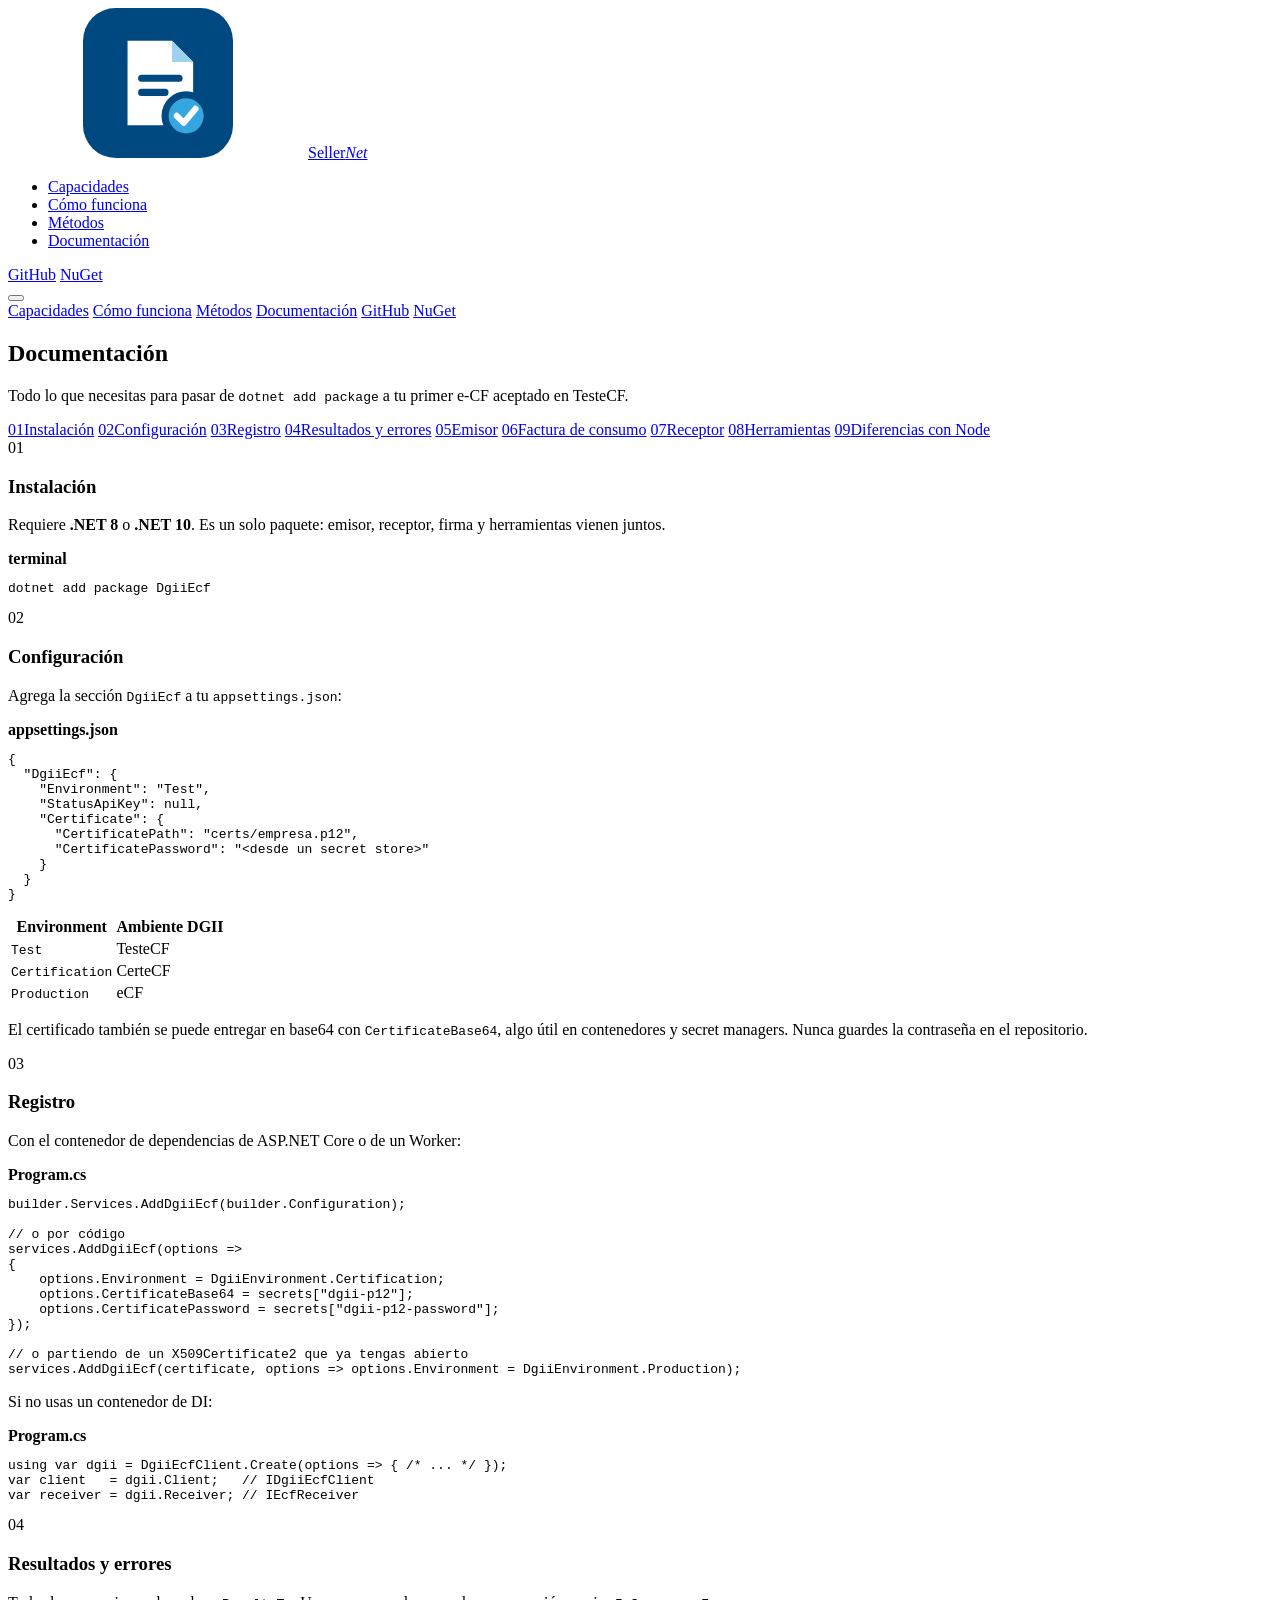
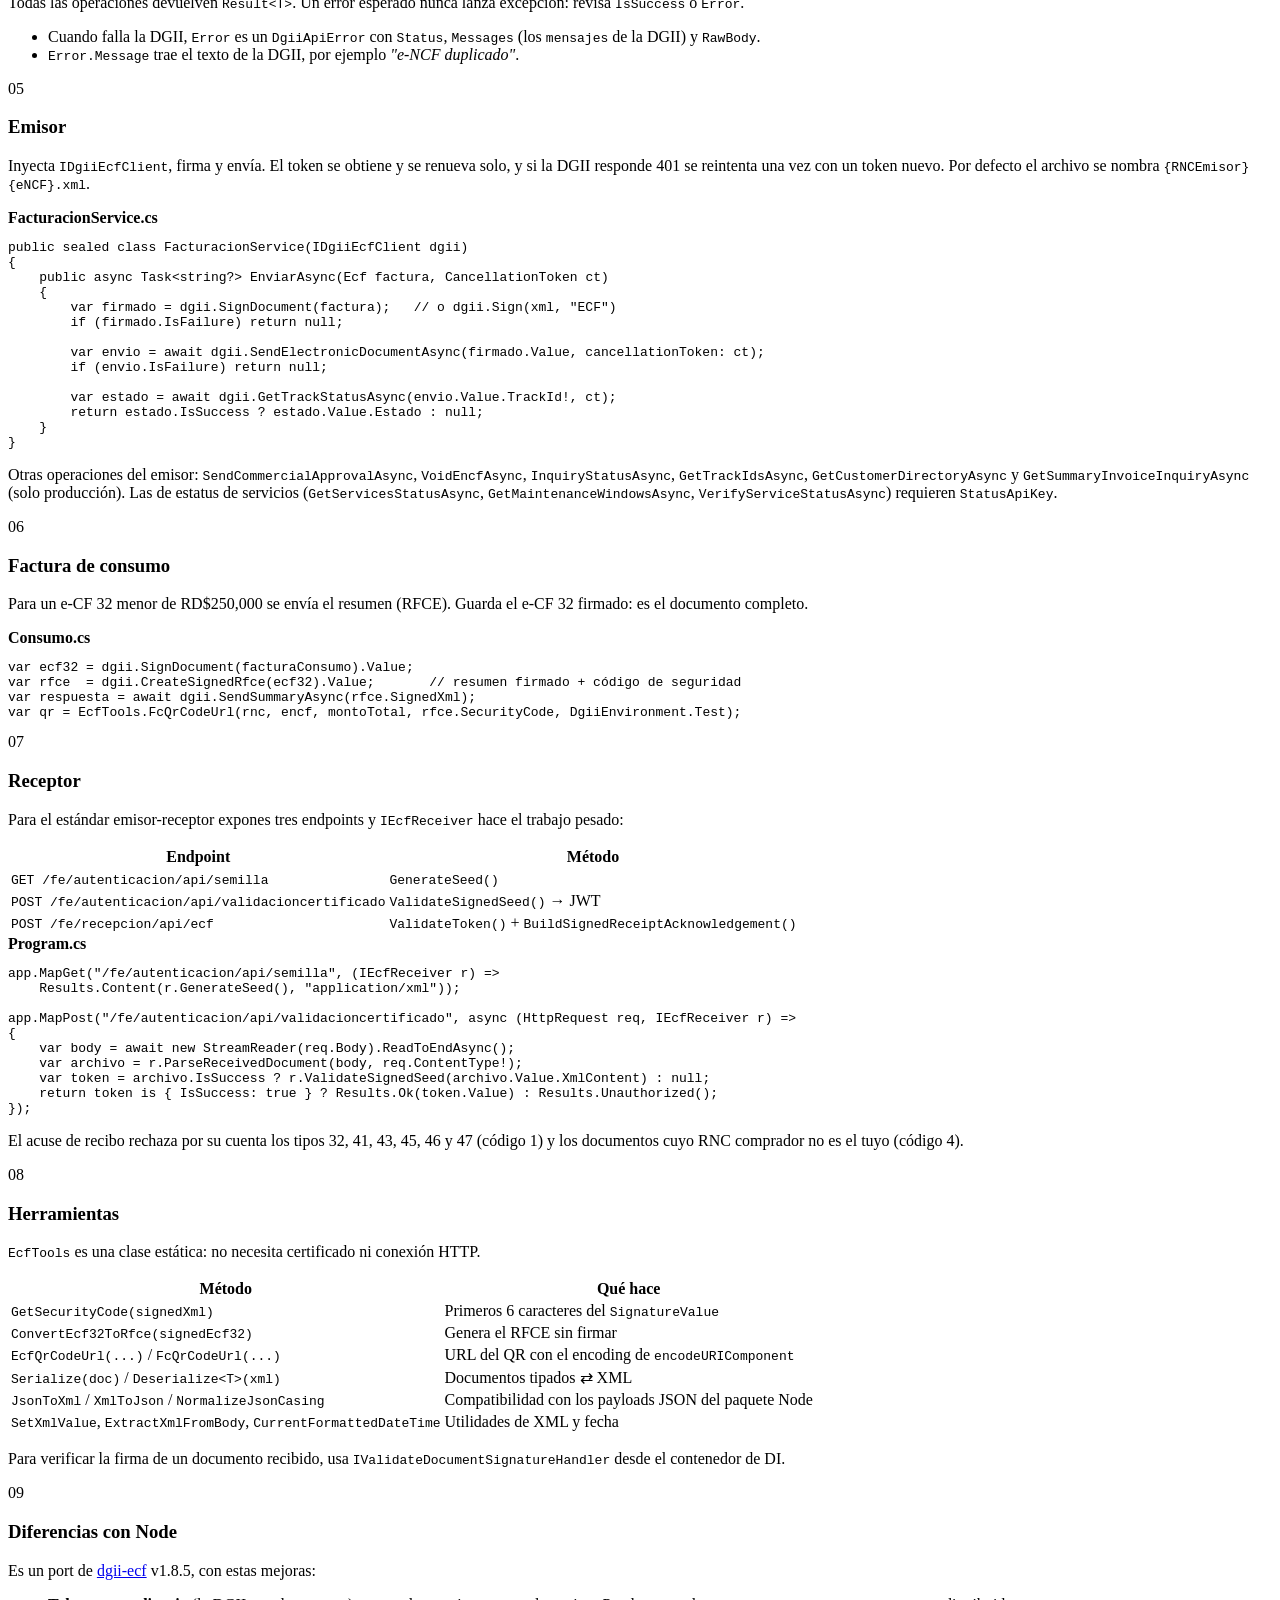
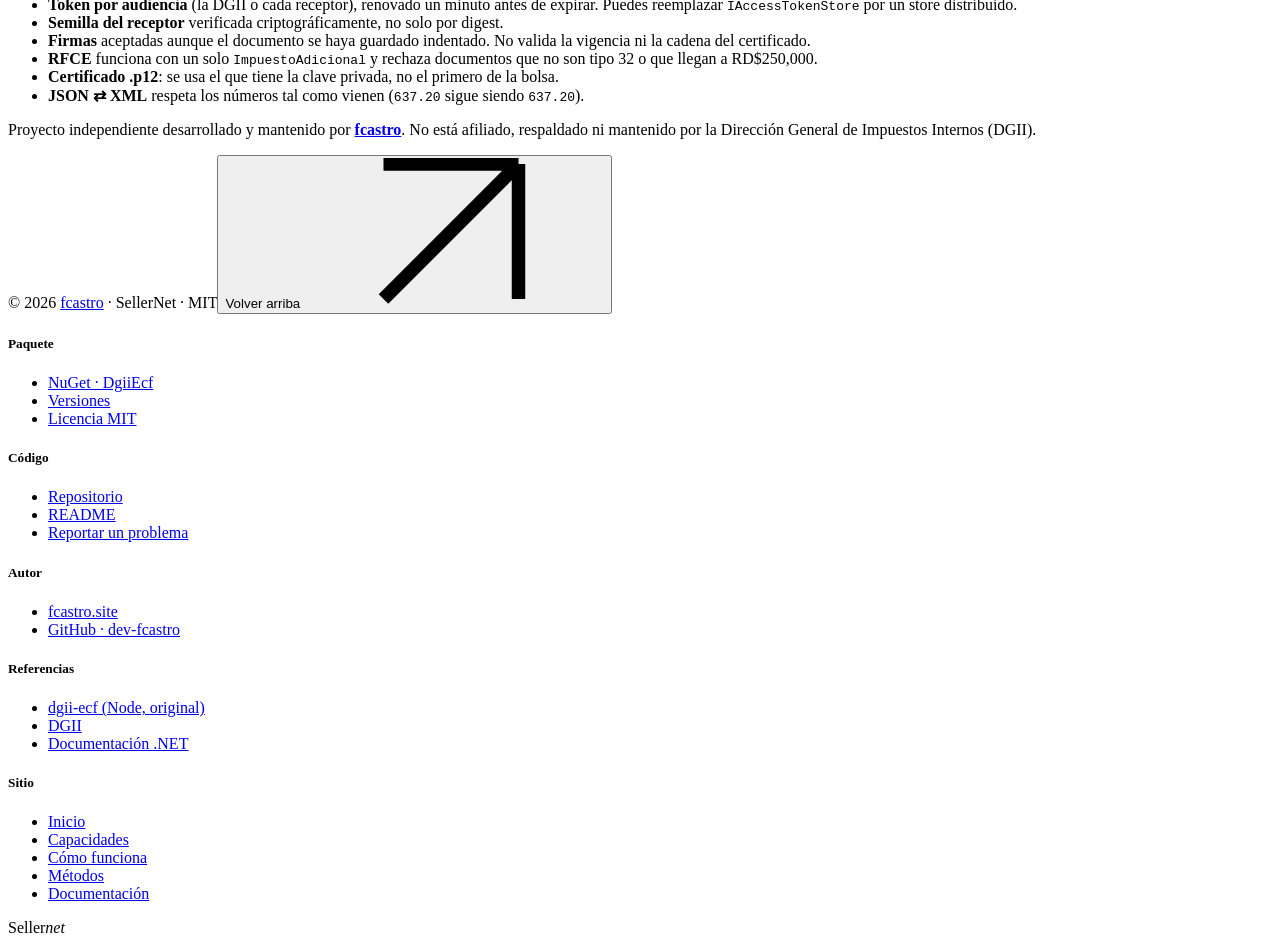
==== site/docs.html @ 373ff08d "Add site.js and styles.css for landing page functionality and styling - Implement tabbed command ins" ====
<!doctype html>
<html lang="es">
<head>
<meta charset="utf-8">
<meta name="viewport" content="width=device-width, initial-scale=1">
<title>Documentación · SellerNet</title>
<meta name="description" content="Documentación de SellerNet (paquete NuGet DgiiEcf): instalación, configuración, emisor, receptor, factura de consumo y herramientas para el e-CF de la DGII en .NET.">
<meta property="og:title" content="Documentación · SellerNet">
<meta property="og:description" content="Firma, envía y recibe comprobantes fiscales electrónicos de la DGII desde .NET con un solo paquete NuGet.">
<meta property="og:type" content="website">
<meta name="twitter:card" content="summary">
<link rel="icon" href="/favicon.svg" type="image/svg+xml">
<link rel="preconnect" href="https://fonts.googleapis.com">
<link rel="preconnect" href="https://fonts.gstatic.com" crossorigin>
<link href="https://fonts.googleapis.com/css2?family=Space+Grotesk:wght@400;500;700&family=JetBrains+Mono:wght@400;600&display=swap" rel="stylesheet">
<link rel="stylesheet" href="/styles.css">
</head>
<body>

<svg width="0" height="0" style="position:absolute" aria-hidden="true">
  <symbol id="logo" viewBox="0 0 64 64">
    <rect width="64" height="64" rx="14" fill="#004880"/>
    <path d="M19 14h19l9 9v27H19z" fill="#fff"/>
    <path d="M38 14v9h9" fill="#9CD2F0"/>
    <path d="M25 30h16M25 36h10" stroke="#004880" stroke-width="3" stroke-linecap="round"/>
    <circle cx="44" cy="46" r="9" fill="#35A6E0" stroke="#004880" stroke-width="3"/>
    <path d="m40 46 3 3 5-6" stroke="#fff" stroke-width="2.6" stroke-linecap="round" stroke-linejoin="round" fill="none"/>
  </symbol>
  <symbol id="arrow-dr" viewBox="0 0 10 10"><path d="m9.4.3-9 9m0 0v-9m0 9h9" stroke="currentColor" stroke-width=".9" fill="none"/></symbol>
  <symbol id="arrow-ur" viewBox="0 0 10 10"><path d="m.3 9.4 9-9m0 0v9m0-9h-9" stroke="currentColor" stroke-width=".9" fill="none"/></symbol>
</svg>

<header>
  <div class="frame">
    <nav class="nav" aria-label="Principal">
      <a href="/" class="logo" aria-label="SellerNet, inicio"><svg><use href="#logo"/></svg><span>Seller<em>Net</em></span></a>
      <ul>
        <li><a href="/#capacidades">Capacidades</a></li>
        <li><a href="/#como">Cómo funciona</a></li>
        <li><a href="/#metodos">Métodos</a></li>
        <li><a href="/docs" aria-current="page">Documentación</a></li>
      </ul>
      <div class="nav-cta">
        <a class="btn-ghost" href="https://github.com/dev-fcastro/dgii-ecf" target="_blank" rel="noopener"><i></i><i></i><i></i><i></i>GitHub</a>
        <a class="btn" href="https://www.nuget.org/packages/DgiiEcf" target="_blank" rel="noopener">NuGet</a>
      </div>
      <button class="burger" aria-label="Menú" aria-expanded="false" aria-controls="mmenu"><span></span><span></span></button>
    </nav>
  </div>
  <div class="h-rule"></div>
  <div class="mobile-menu" id="mmenu">
    <a href="/#capacidades">Capacidades</a>
    <a href="/#como">Cómo funciona</a>
    <a href="/#metodos">Métodos</a>
    <a href="/docs" aria-current="page">Documentación</a>
    <a href="https://github.com/dev-fcastro/dgii-ecf" target="_blank" rel="noopener">GitHub</a>
    <a href="https://www.nuget.org/packages/DgiiEcf" target="_blank" rel="noopener">NuGet</a>
  </div>
</header>

<main>
  <!-- DOCUMENTACION -->
  <section id="docs" class="docs-page">
    <div class="frame">
      <div class="docs-head">
        <h1 class="h1-docs">Documentación</h1>
        <p class="caps muted">Todo lo que necesitas para pasar de <code>dotnet add package</code> a tu primer e-CF aceptado en TesteCF.</p>
      </div>
    </div>
    <div class="h-rule"></div>
    <div class="frame">
      <div class="docs">
        <nav class="docs-nav" aria-label="Documentación">
          <a href="#d-instalacion"><span>01</span>Instalación</a>
          <a href="#d-configuracion"><span>02</span>Configuración</a>
          <a href="#d-registro"><span>03</span>Registro</a>
          <a href="#d-resultados"><span>04</span>Resultados y errores</a>
          <a href="#d-emisor"><span>05</span>Emisor</a>
          <a href="#d-consumo"><span>06</span>Factura de consumo</a>
          <a href="#d-receptor"><span>07</span>Receptor</a>
          <a href="#d-herramientas"><span>08</span>Herramientas</a>
          <a href="#d-node"><span>09</span>Diferencias con Node</a>
        </nav>
        <div class="docs-body">

          <article class="doc" id="d-instalacion">
            <span class="doc-num">01</span>
            <h3>Instalación</h3>
            <p>Requiere <b>.NET 8</b> o <b>.NET 10</b>. Es un solo paquete: emisor, receptor, firma y herramientas vienen juntos.</p>
            <div class="window"><div class="window-bar"><i></i><i></i><i></i><b>terminal</b></div>
<pre>dotnet add package DgiiEcf</pre></div>
          </article>

          <article class="doc" id="d-configuracion">
            <span class="doc-num">02</span>
            <h3>Configuración</h3>
            <p>Agrega la sección <code>DgiiEcf</code> a tu <code>appsettings.json</code>:</p>
            <div class="window"><div class="window-bar"><i></i><i></i><i></i><b>appsettings.json</b></div>
<pre>{
  <span class="s">"DgiiEcf"</span>: {
    <span class="s">"Environment"</span>: <span class="s">"Test"</span>,
    <span class="s">"StatusApiKey"</span>: <span class="k">null</span>,
    <span class="s">"Certificate"</span>: {
      <span class="s">"CertificatePath"</span>: <span class="s">"certs/empresa.p12"</span>,
      <span class="s">"CertificatePassword"</span>: <span class="s">"&lt;desde un secret store&gt;"</span>
    }
  }
}</pre></div>
            <table class="doc-table">
              <thead><tr><th>Environment</th><th>Ambiente DGII</th></tr></thead>
              <tbody>
                <tr><td><code>Test</code></td><td>TesteCF</td></tr>
                <tr><td><code>Certification</code></td><td>CerteCF</td></tr>
                <tr><td><code>Production</code></td><td>eCF</td></tr>
              </tbody>
            </table>
            <p class="note">El certificado también se puede entregar en base64 con <code>CertificateBase64</code>, algo útil en contenedores y secret managers. Nunca guardes la contraseña en el repositorio.</p>
          </article>

          <article class="doc" id="d-registro">
            <span class="doc-num">03</span>
            <h3>Registro</h3>
            <p>Con el contenedor de dependencias de ASP.NET Core o de un Worker:</p>
            <div class="window"><div class="window-bar"><i></i><i></i><i></i><b>Program.cs</b></div>
<pre>builder.Services.<span class="m">AddDgiiEcf</span>(builder.Configuration);

<span class="c">// o por código</span>
services.<span class="m">AddDgiiEcf</span>(options =&gt;
{
    options.Environment = <span class="t">DgiiEnvironment</span>.Certification;
    options.CertificateBase64 = secrets[<span class="s">"dgii-p12"</span>];
    options.CertificatePassword = secrets[<span class="s">"dgii-p12-password"</span>];
});

<span class="c">// o partiendo de un X509Certificate2 que ya tengas abierto</span>
services.<span class="m">AddDgiiEcf</span>(certificate, options =&gt; options.Environment = <span class="t">DgiiEnvironment</span>.Production);</pre></div>
            <p>Si no usas un contenedor de DI:</p>
            <div class="window"><div class="window-bar"><i></i><i></i><i></i><b>Program.cs</b></div>
<pre><span class="k">using var</span> dgii = <span class="t">DgiiEcfClient</span>.<span class="m">Create</span>(options =&gt; { <span class="c">/* ... */</span> });
<span class="k">var</span> client   = dgii.Client;   <span class="c">// IDgiiEcfClient</span>
<span class="k">var</span> receiver = dgii.Receiver; <span class="c">// IEcfReceiver</span></pre></div>
          </article>

          <article class="doc" id="d-resultados">
            <span class="doc-num">04</span>
            <h3>Resultados y errores</h3>
            <p>Todas las operaciones devuelven <code>Result&lt;T&gt;</code>. Un error esperado nunca lanza excepción: revisa <code>IsSuccess</code> o <code>Error</code>.</p>
            <ul class="doc-list">
              <li>Cuando falla la DGII, <code>Error</code> es un <code>DgiiApiError</code> con <code>Status</code>, <code>Messages</code> (los <code>mensajes</code> de la DGII) y <code>RawBody</code>.</li>
              <li><code>Error.Message</code> trae el texto de la DGII, por ejemplo <i>"e-NCF duplicado"</i>.</li>
            </ul>
          </article>

          <article class="doc" id="d-emisor">
            <span class="doc-num">05</span>
            <h3>Emisor</h3>
            <p>Inyecta <code>IDgiiEcfClient</code>, firma y envía. El token se obtiene y se renueva solo, y si la DGII responde 401 se reintenta una vez con un token nuevo. Por defecto el archivo se nombra <code>{RNCEmisor}{eNCF}.xml</code>.</p>
            <div class="window"><div class="window-bar"><i></i><i></i><i></i><b>FacturacionService.cs</b></div>
<pre><span class="k">public sealed class</span> <span class="t">FacturacionService</span>(<span class="t">IDgiiEcfClient</span> dgii)
{
    <span class="k">public async</span> <span class="t">Task</span>&lt;<span class="k">string</span>?&gt; <span class="m">EnviarAsync</span>(<span class="t">Ecf</span> factura, <span class="t">CancellationToken</span> ct)
    {
        <span class="k">var</span> firmado = dgii.<span class="m">SignDocument</span>(factura);   <span class="c">// o dgii.Sign(xml, "ECF")</span>
        <span class="k">if</span> (firmado.IsFailure) <span class="k">return null</span>;

        <span class="k">var</span> envio = <span class="k">await</span> dgii.<span class="m">SendElectronicDocumentAsync</span>(firmado.Value, cancellationToken: ct);
        <span class="k">if</span> (envio.IsFailure) <span class="k">return null</span>;

        <span class="k">var</span> estado = <span class="k">await</span> dgii.<span class="m">GetTrackStatusAsync</span>(envio.Value.TrackId!, ct);
        <span class="k">return</span> estado.IsSuccess ? estado.Value.Estado : <span class="k">null</span>;
    }
}</pre></div>
            <p>Otras operaciones del emisor: <code>SendCommercialApprovalAsync</code>, <code>VoidEncfAsync</code>, <code>InquiryStatusAsync</code>, <code>GetTrackIdsAsync</code>, <code>GetCustomerDirectoryAsync</code> y <code>GetSummaryInvoiceInquiryAsync</code> (solo producción). Las de estatus de servicios (<code>GetServicesStatusAsync</code>, <code>GetMaintenanceWindowsAsync</code>, <code>VerifyServiceStatusAsync</code>) requieren <code>StatusApiKey</code>.</p>
          </article>

          <article class="doc" id="d-consumo">
            <span class="doc-num">06</span>
            <h3>Factura de consumo</h3>
            <p>Para un e-CF 32 menor de RD$250,000 se envía el resumen (RFCE). Guarda el e-CF 32 firmado: es el documento completo.</p>
            <div class="window"><div class="window-bar"><i></i><i></i><i></i><b>Consumo.cs</b></div>
<pre><span class="k">var</span> ecf32 = dgii.<span class="m">SignDocument</span>(facturaConsumo).Value;
<span class="k">var</span> rfce  = dgii.<span class="m">CreateSignedRfce</span>(ecf32).Value;       <span class="c">// resumen firmado + código de seguridad</span>
<span class="k">var</span> respuesta = <span class="k">await</span> dgii.<span class="m">SendSummaryAsync</span>(rfce.SignedXml);
<span class="k">var</span> qr = <span class="t">EcfTools</span>.<span class="m">FcQrCodeUrl</span>(rnc, encf, montoTotal, rfce.SecurityCode, <span class="t">DgiiEnvironment</span>.Test);</pre></div>
          </article>

          <article class="doc" id="d-receptor">
            <span class="doc-num">07</span>
            <h3>Receptor</h3>
            <p>Para el estándar emisor-receptor expones tres endpoints y <code>IEcfReceiver</code> hace el trabajo pesado:</p>
            <table class="doc-table">
              <thead><tr><th>Endpoint</th><th>Método</th></tr></thead>
              <tbody>
                <tr><td><code>GET /fe/autenticacion/api/semilla</code></td><td><code>GenerateSeed()</code></td></tr>
                <tr><td><code>POST /fe/autenticacion/api/validacioncertificado</code></td><td><code>ValidateSignedSeed()</code> → JWT</td></tr>
                <tr><td><code>POST /fe/recepcion/api/ecf</code></td><td><code>ValidateToken()</code> + <code>BuildSignedReceiptAcknowledgement()</code></td></tr>
              </tbody>
            </table>
            <div class="window"><div class="window-bar"><i></i><i></i><i></i><b>Program.cs</b></div>
<pre>app.<span class="m">MapGet</span>(<span class="s">"/fe/autenticacion/api/semilla"</span>, (<span class="t">IEcfReceiver</span> r) =&gt;
    <span class="t">Results</span>.<span class="m">Content</span>(r.<span class="m">GenerateSeed</span>(), <span class="s">"application/xml"</span>));

app.<span class="m">MapPost</span>(<span class="s">"/fe/autenticacion/api/validacioncertificado"</span>, <span class="k">async</span> (<span class="t">HttpRequest</span> req, <span class="t">IEcfReceiver</span> r) =&gt;
{
    <span class="k">var</span> body = <span class="k">await new</span> <span class="t">StreamReader</span>(req.Body).<span class="m">ReadToEndAsync</span>();
    <span class="k">var</span> archivo = r.<span class="m">ParseReceivedDocument</span>(body, req.ContentType!);
    <span class="k">var</span> token = archivo.IsSuccess ? r.<span class="m">ValidateSignedSeed</span>(archivo.Value.XmlContent) : <span class="k">null</span>;
    <span class="k">return</span> token <span class="k">is</span> { IsSuccess: <span class="k">true</span> } ? <span class="t">Results</span>.<span class="m">Ok</span>(token.Value) : <span class="t">Results</span>.<span class="m">Unauthorized</span>();
});</pre></div>
            <p class="note">El acuse de recibo rechaza por su cuenta los tipos 32, 41, 43, 45, 46 y 47 (código 1) y los documentos cuyo RNC comprador no es el tuyo (código 4).</p>
          </article>

          <article class="doc" id="d-herramientas">
            <span class="doc-num">08</span>
            <h3>Herramientas</h3>
            <p><code>EcfTools</code> es una clase estática: no necesita certificado ni conexión HTTP.</p>
            <table class="doc-table">
              <thead><tr><th>Método</th><th>Qué hace</th></tr></thead>
              <tbody>
                <tr><td><code>GetSecurityCode(signedXml)</code></td><td>Primeros 6 caracteres del <code>SignatureValue</code></td></tr>
                <tr><td><code>ConvertEcf32ToRfce(signedEcf32)</code></td><td>Genera el RFCE sin firmar</td></tr>
                <tr><td><code>EcfQrCodeUrl(...)</code> / <code>FcQrCodeUrl(...)</code></td><td>URL del QR con el encoding de <code>encodeURIComponent</code></td></tr>
                <tr><td><code>Serialize(doc)</code> / <code>Deserialize&lt;T&gt;(xml)</code></td><td>Documentos tipados ⇄ XML</td></tr>
                <tr><td><code>JsonToXml</code> / <code>XmlToJson</code> / <code>NormalizeJsonCasing</code></td><td>Compatibilidad con los payloads JSON del paquete Node</td></tr>
                <tr><td><code>SetXmlValue</code>, <code>ExtractXmlFromBody</code>, <code>CurrentFormattedDateTime</code></td><td>Utilidades de XML y fecha</td></tr>
              </tbody>
            </table>
            <p class="note">Para verificar la firma de un documento recibido, usa <code>IValidateDocumentSignatureHandler</code> desde el contenedor de DI.</p>
          </article>

          <article class="doc" id="d-node">
            <span class="doc-num">09</span>
            <h3>Diferencias con Node</h3>
            <p>Es un port de <a class="link" href="https://github.com/victors1681/dgii-ecf" target="_blank" rel="noopener">dgii-ecf</a> v1.8.5, con estas mejoras:</p>
            <ul class="doc-list">
              <li><b>Token por audiencia</b> (la DGII o cada receptor), renovado un minuto antes de expirar. Puedes reemplazar <code>IAccessTokenStore</code> por un store distribuido.</li>
              <li><b>Semilla del receptor</b> verificada criptográficamente, no solo por digest.</li>
              <li><b>Firmas</b> aceptadas aunque el documento se haya guardado indentado. No valida la vigencia ni la cadena del certificado.</li>
              <li><b>RFCE</b> funciona con un solo <code>ImpuestoAdicional</code> y rechaza documentos que no son tipo 32 o que llegan a RD$250,000.</li>
              <li><b>Certificado .p12</b>: se usa el que tiene la clave privada, no el primero de la bolsa.</li>
              <li><b>JSON ⇄ XML</b> respeta los números tal como vienen (<code>637.20</code> sigue siendo <code>637.20</code>).</li>
            </ul>
          </article>

        </div>
      </div>
    </div>
    <div class="h-rule"></div>
  </section>

  <section>
    <div class="frame"><p class="disclaimer">Proyecto independiente desarrollado y mantenido por <a href="https://www.fcastro.site" target="_blank" rel="noopener"><b>fcastro</b></a>. No está afiliado, respaldado ni mantenido por la Dirección General de Impuestos Internos (DGII).</p></div>
  </section>
</main>

<footer>
  <div class="frame">
    <div class="foot-top"><span>© 2026 <a href="https://www.fcastro.site" target="_blank" rel="noopener">fcastro</a> · SellerNet · MIT</span><button type="button" id="totop">Volver arriba <svg class="arrow"><use href="#arrow-ur"/></svg></button></div>
  </div>
  <div class="h-rule"></div>
  <div class="frame">
    <div class="foot-nav">
      <div><h5>Paquete</h5><ul>
        <li><a href="https://www.nuget.org/packages/DgiiEcf" target="_blank" rel="noopener">NuGet · DgiiEcf</a></li>
        <li><a href="https://www.nuget.org/packages/DgiiEcf#versions-body-tab" target="_blank" rel="noopener">Versiones</a></li>
        <li><a href="https://github.com/dev-fcastro/dgii-ecf/blob/master/LICENSE" target="_blank" rel="noopener">Licencia MIT</a></li>
      </ul></div>
      <div><h5>Código</h5><ul>
        <li><a href="https://github.com/dev-fcastro/dgii-ecf" target="_blank" rel="noopener">Repositorio</a></li>
        <li><a href="https://github.com/dev-fcastro/dgii-ecf#readme" target="_blank" rel="noopener">README</a></li>
        <li><a href="https://github.com/dev-fcastro/dgii-ecf/issues" target="_blank" rel="noopener">Reportar un problema</a></li>
      </ul></div>
      <div><h5>Autor</h5><ul>
        <li><a href="https://www.fcastro.site" target="_blank" rel="noopener">fcastro.site</a></li>
        <li><a href="https://github.com/dev-fcastro" target="_blank" rel="noopener">GitHub · dev-fcastro</a></li>
      </ul></div>
      <div><h5>Referencias</h5><ul>
        <li><a href="https://github.com/victors1681/dgii-ecf" target="_blank" rel="noopener">dgii-ecf (Node, original)</a></li>
        <li><a href="https://dgii.gov.do" target="_blank" rel="noopener">DGII</a></li>
        <li><a href="https://learn.microsoft.com/dotnet/" target="_blank" rel="noopener">Documentación .NET</a></li>
      </ul></div>
      <div><h5>Sitio</h5><ul>
        <li><a href="/">Inicio</a></li>
        <li><a href="/#capacidades">Capacidades</a></li>
        <li><a href="/#como">Cómo funciona</a></li>
        <li><a href="/#metodos">Métodos</a></li>
        <li><a href="/docs">Documentación</a></li>
      </ul></div>
    </div>
  </div>
  <div class="h-rule"></div>
  <div class="frame"><div class="foot-logo" aria-hidden="true"><span>Seller<em>net</em></span></div></div>
</footer>

<script src="/site.js" defer></script>
</body>
</html>
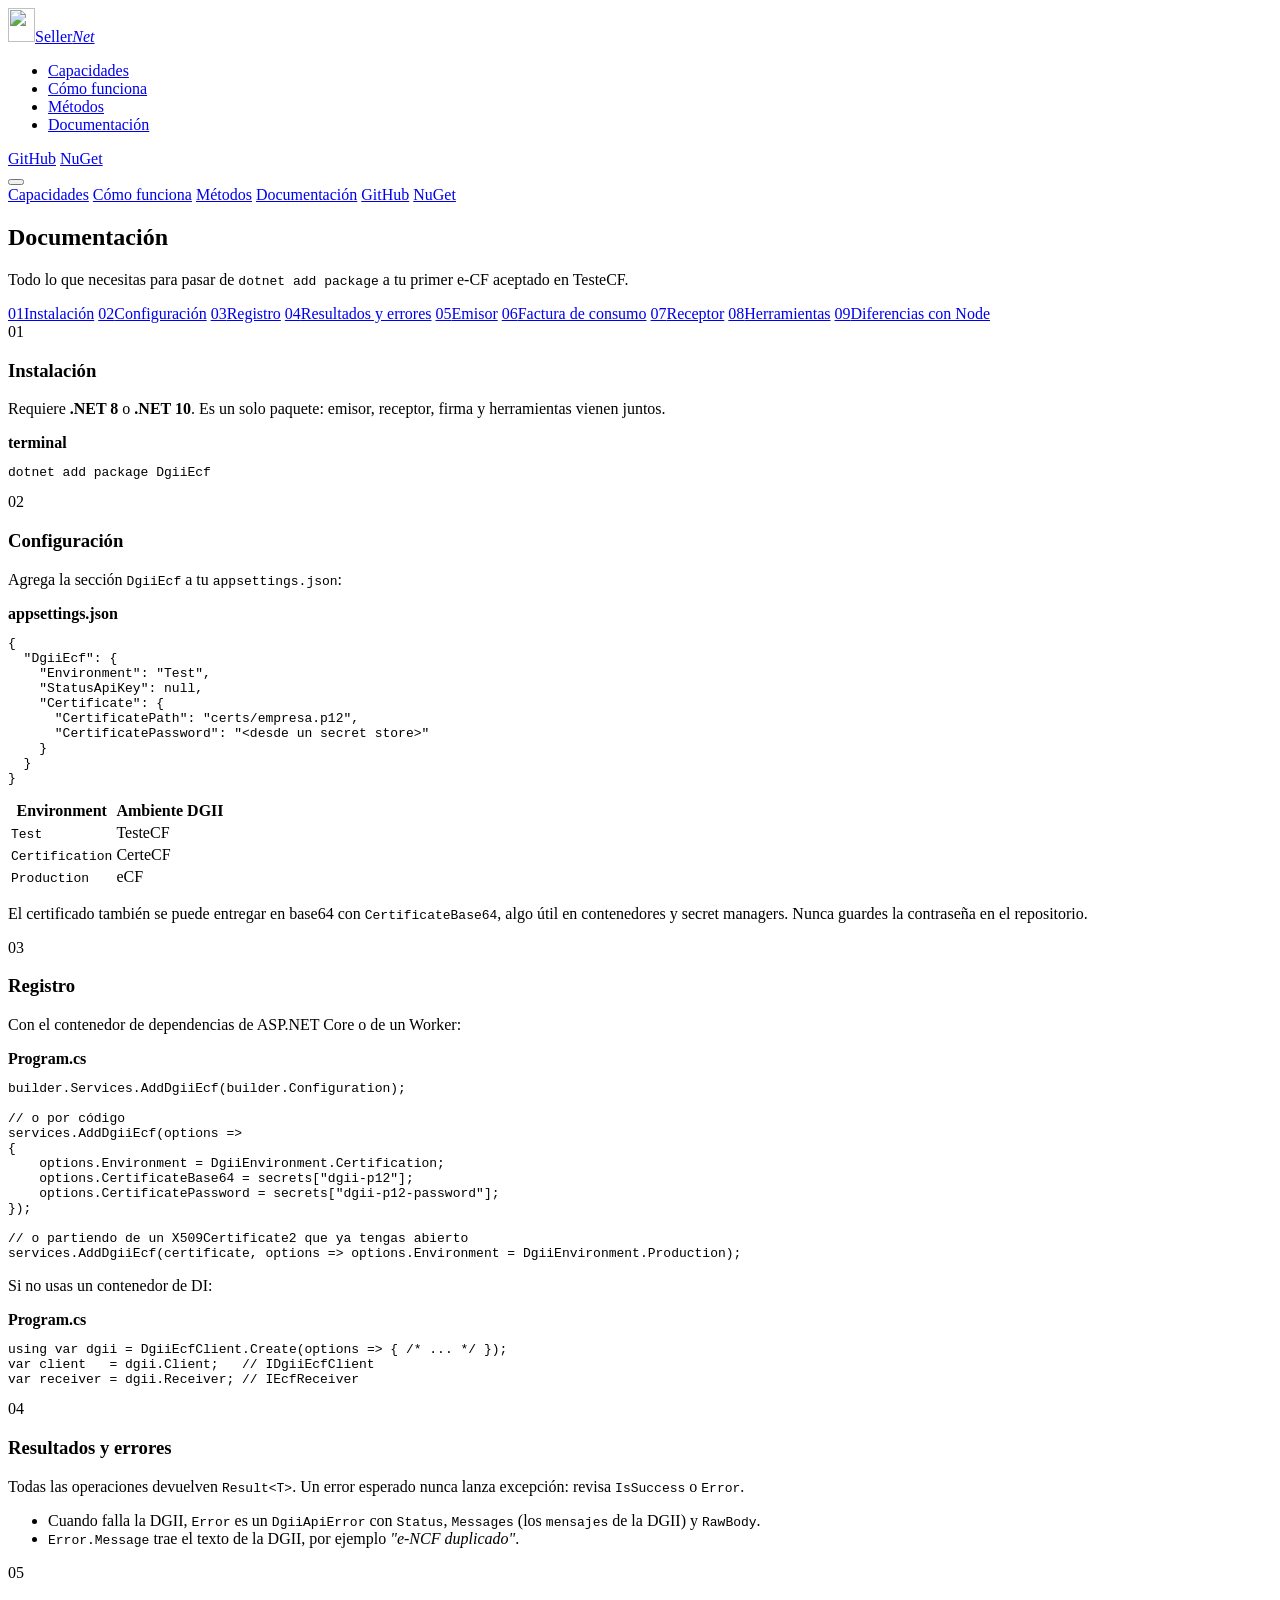
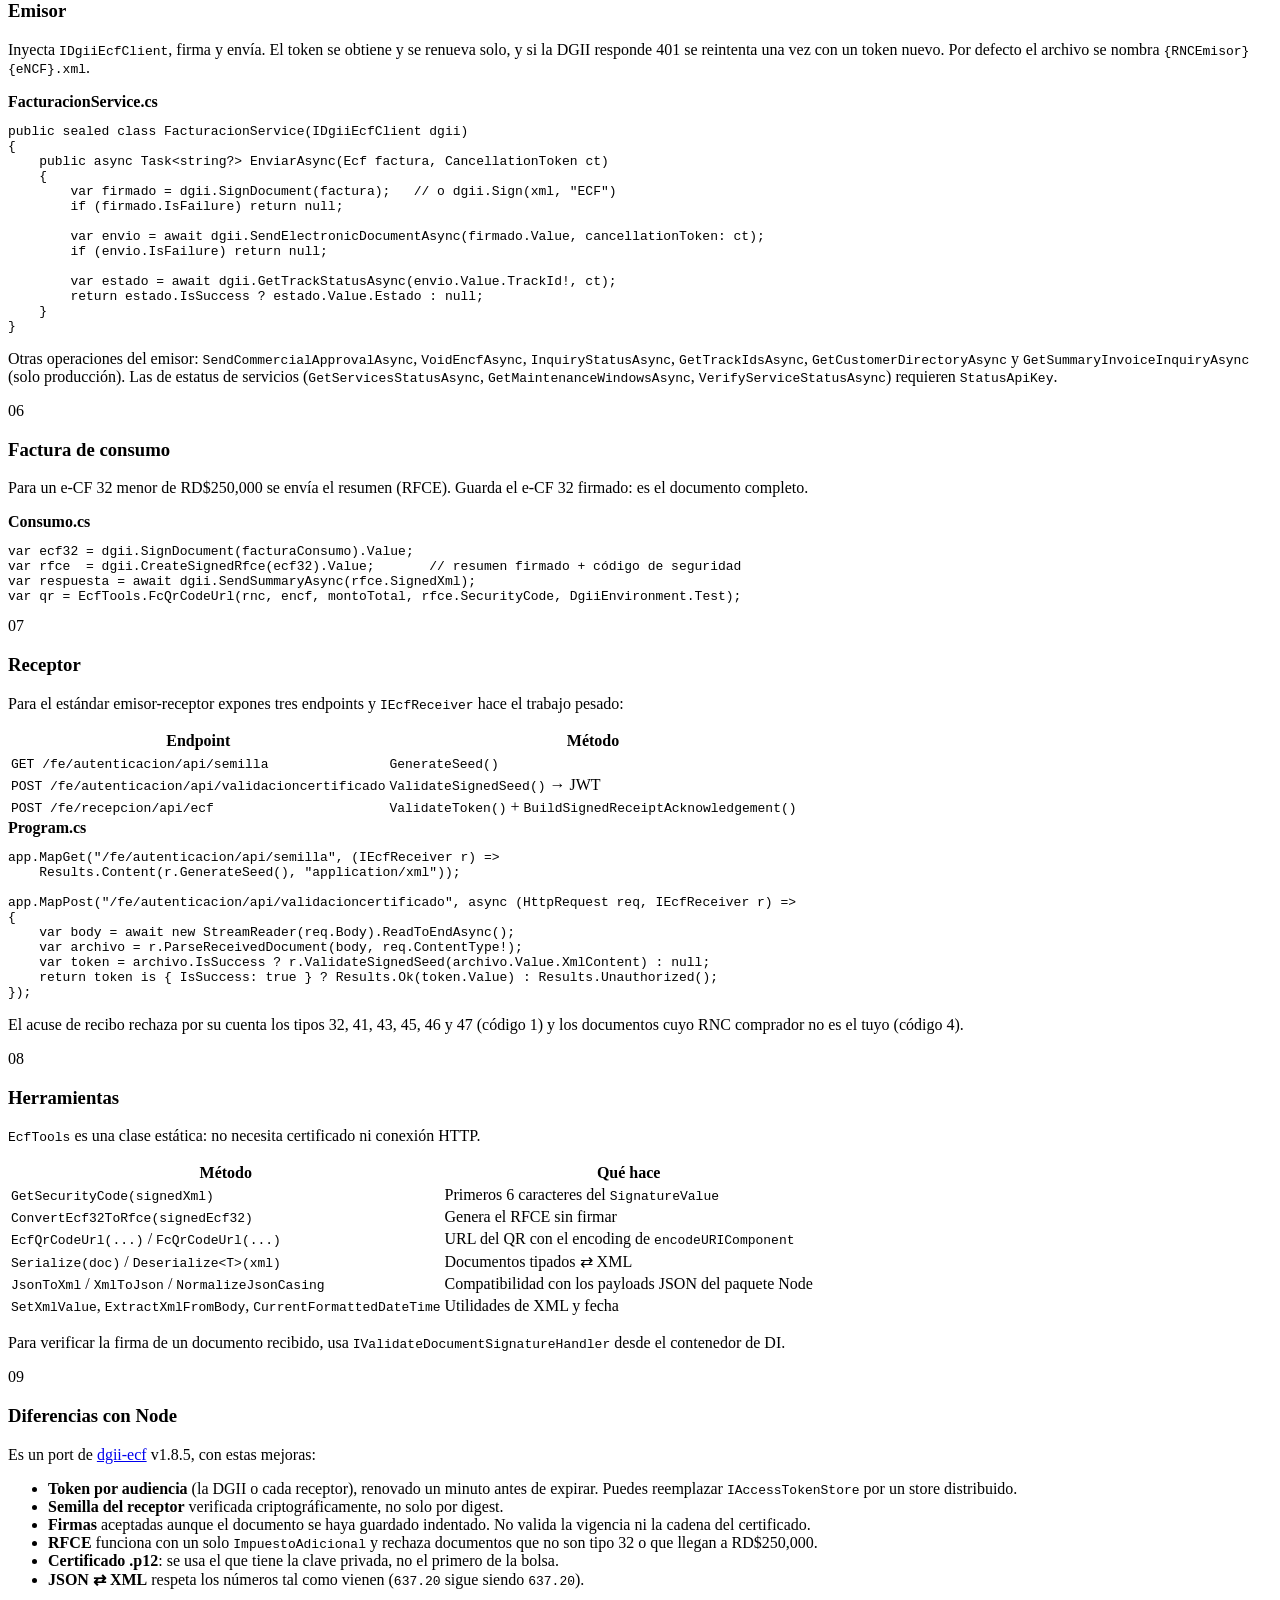
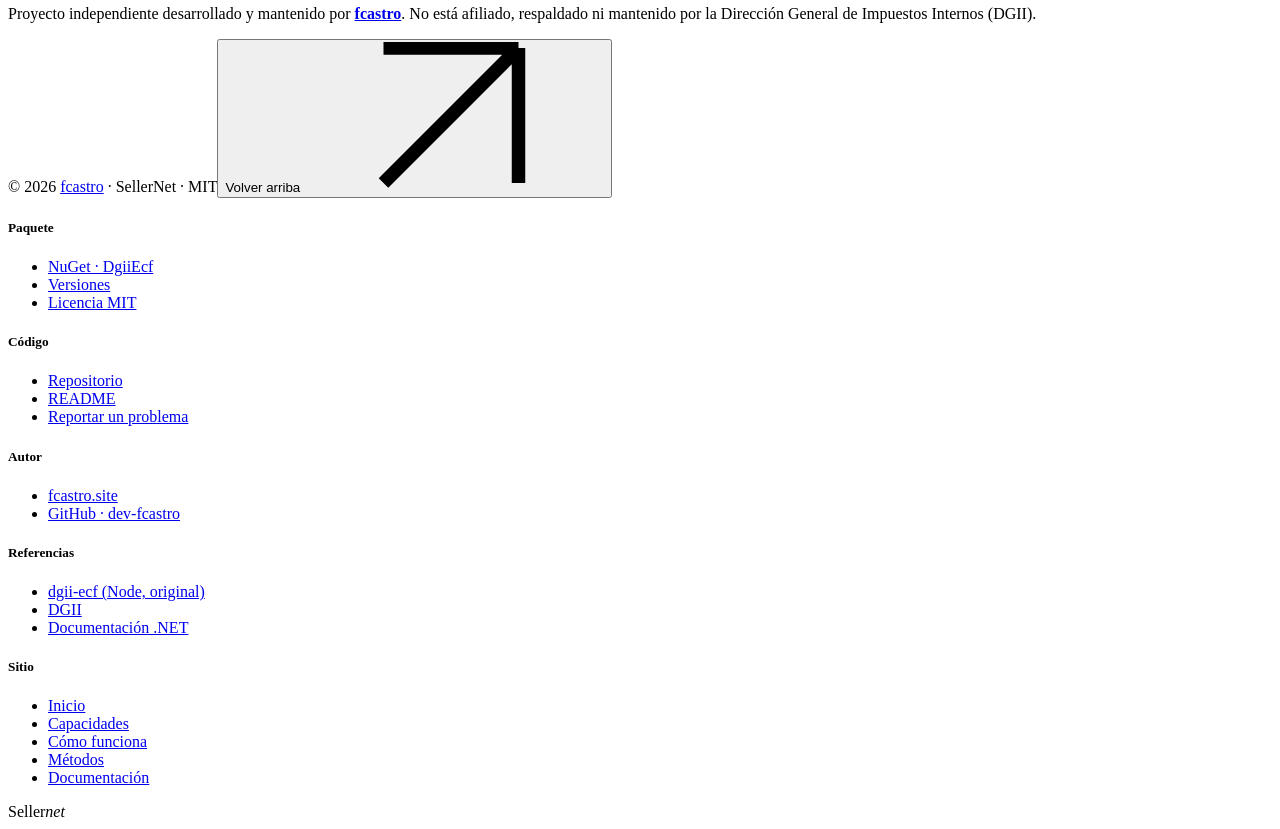
==== commit 7e660784: "feat(site): usa el logo oficial de SellerNet en el menú y el favicon" ====
--- a/site/docs.html
+++ b/site/docs.html
@@ -18,14 +18,6 @@
 <body>
 
 <svg width="0" height="0" style="position:absolute" aria-hidden="true">
-  <symbol id="logo" viewBox="0 0 64 64">
-    <rect width="64" height="64" rx="14" fill="#004880"/>
-    <path d="M19 14h19l9 9v27H19z" fill="#fff"/>
-    <path d="M38 14v9h9" fill="#9CD2F0"/>
-    <path d="M25 30h16M25 36h10" stroke="#004880" stroke-width="3" stroke-linecap="round"/>
-    <circle cx="44" cy="46" r="9" fill="#35A6E0" stroke="#004880" stroke-width="3"/>
-    <path d="m40 46 3 3 5-6" stroke="#fff" stroke-width="2.6" stroke-linecap="round" stroke-linejoin="round" fill="none"/>
-  </symbol>
   <symbol id="arrow-dr" viewBox="0 0 10 10"><path d="m9.4.3-9 9m0 0v-9m0 9h9" stroke="currentColor" stroke-width=".9" fill="none"/></symbol>
   <symbol id="arrow-ur" viewBox="0 0 10 10"><path d="m.3 9.4 9-9m0 0v9m0-9h-9" stroke="currentColor" stroke-width=".9" fill="none"/></symbol>
 </svg>
@@ -33,7 +25,7 @@
 <header>
   <div class="frame">
     <nav class="nav" aria-label="Principal">
-      <a href="/" class="logo" aria-label="SellerNet, inicio"><svg><use href="#logo"/></svg><span>Seller<em>Net</em></span></a>
+      <a href="/" class="logo" aria-label="SellerNet, inicio"><img src="/logo.svg" alt="" width="27" height="34"><span>Seller<em>Net</em></span></a>
       <ul>
         <li><a href="/#capacidades">Capacidades</a></li>
         <li><a href="/#como">Cómo funciona</a></li>
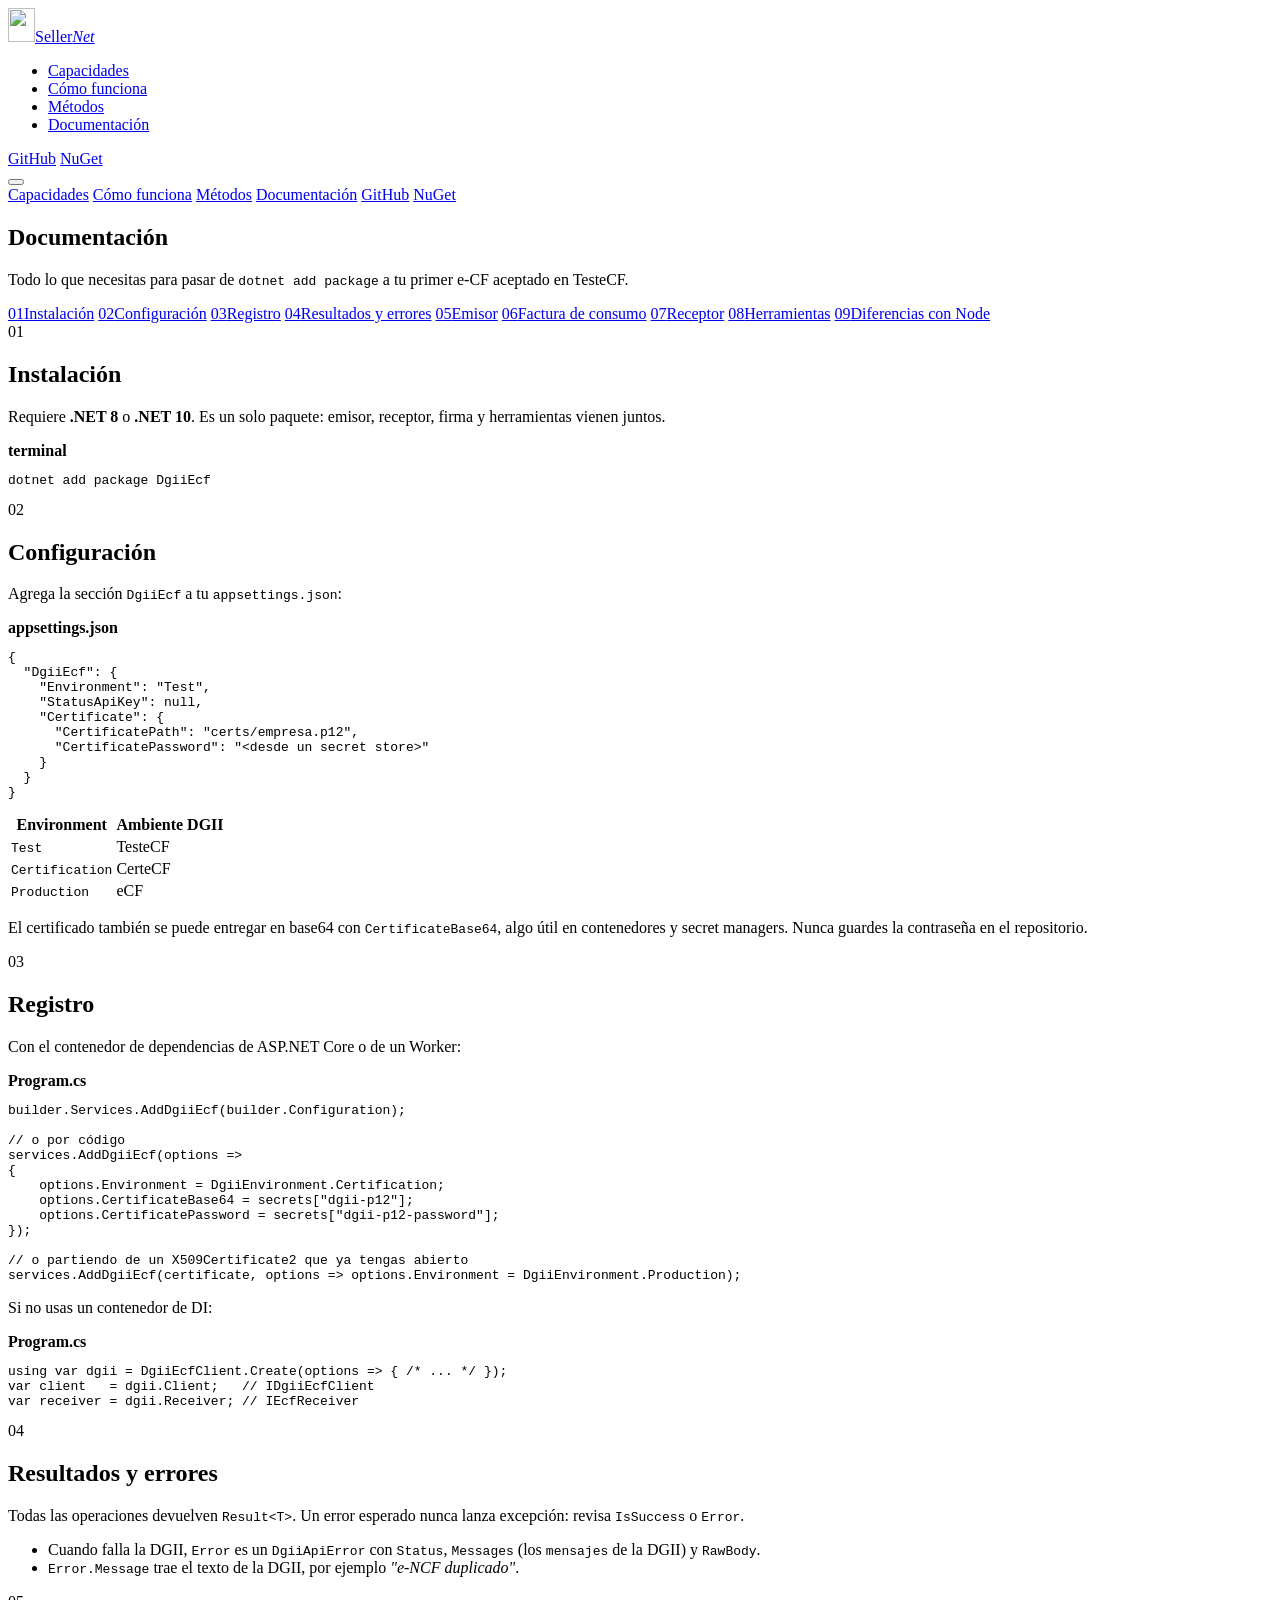
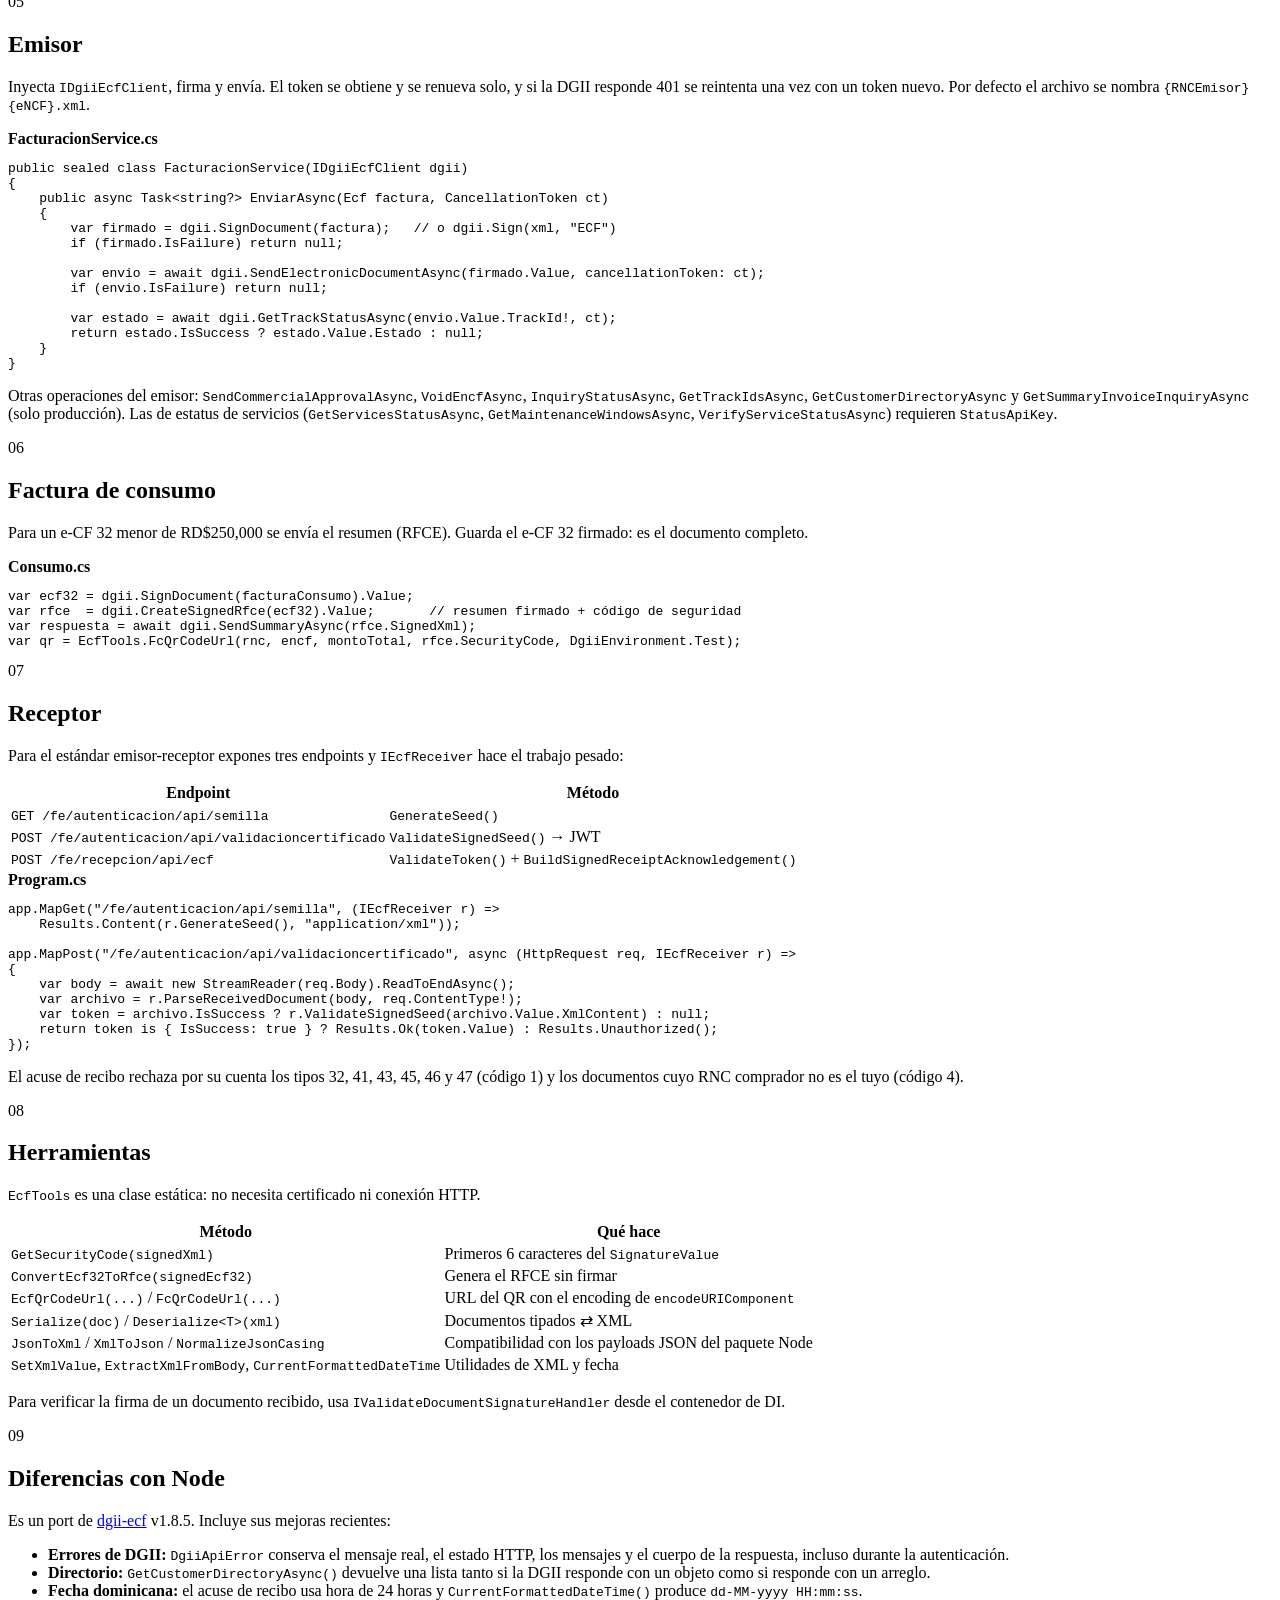
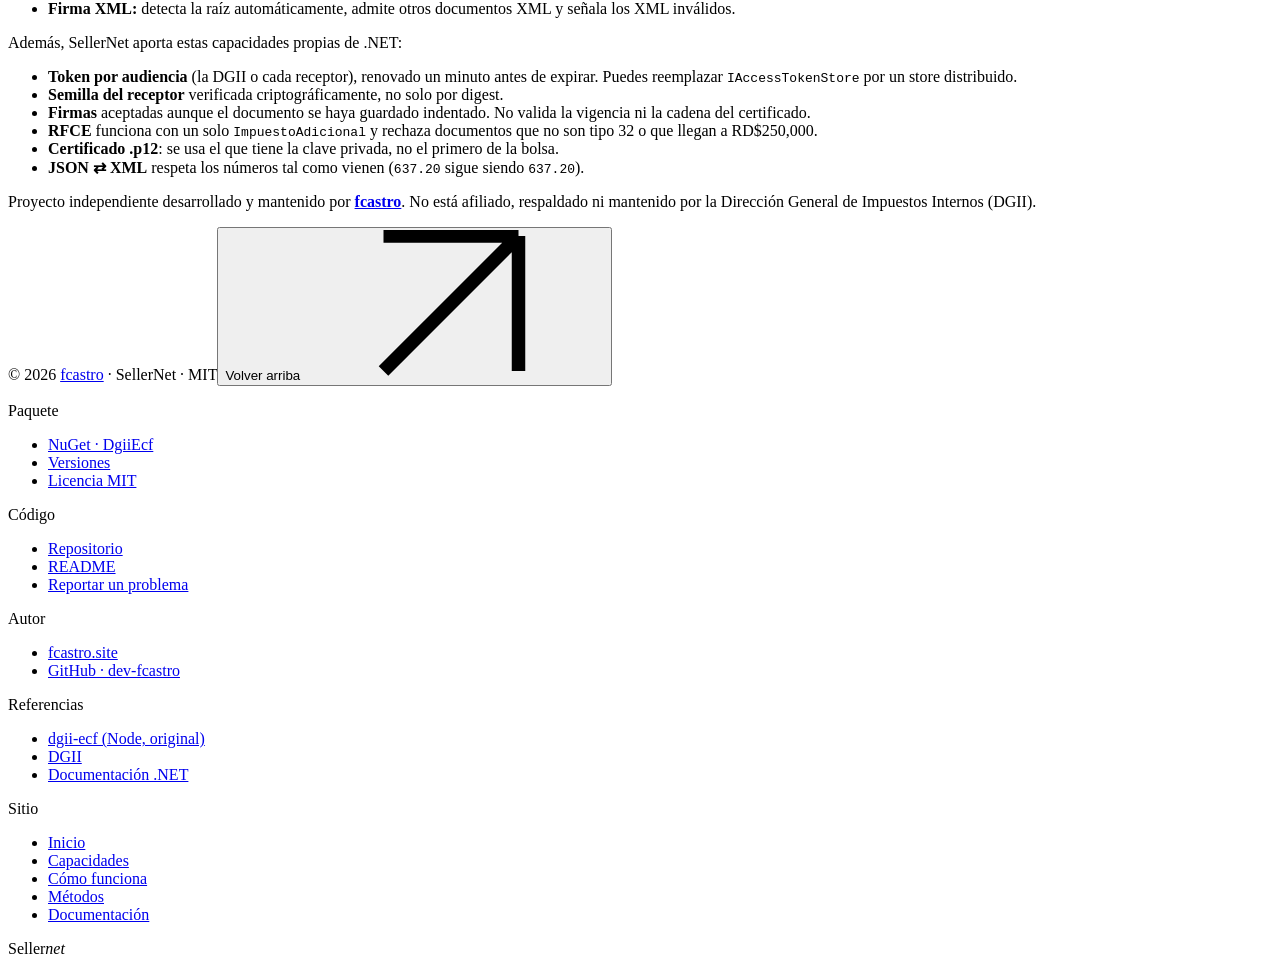
==== commit d875112c: "Prepare SellerNet SEO and DgiiEcf 1.0.1 release" ====
--- a/site/docs.html
+++ b/site/docs.html
@@ -4,11 +4,20 @@
 <meta charset="utf-8">
 <meta name="viewport" content="width=device-width, initial-scale=1">
 <title>Documentación · SellerNet</title>
-<meta name="description" content="Documentación de SellerNet (paquete NuGet DgiiEcf): instalación, configuración, emisor, receptor, factura de consumo y herramientas para el e-CF de la DGII en .NET.">
+<meta name="description" content="Documentación de SellerNet para e-CF de la DGII en .NET: instalación, configuración, firma XML, emisión, recepción y factura de consumo.">
+<meta name="keywords" content="paquete nuget dgii, paquete nuget dgi, documentación dgii .net, e-cf dgii c#, dgii nuget docs">
+<link rel="canonical" href="https://sellernet.fcastro.site/docs">
+<meta name="robots" content="index, follow">
 <meta property="og:title" content="Documentación · SellerNet">
 <meta property="og:description" content="Firma, envía y recibe comprobantes fiscales electrónicos de la DGII desde .NET con un solo paquete NuGet.">
 <meta property="og:type" content="website">
-<meta name="twitter:card" content="summary">
+<meta property="og:url" content="https://sellernet.fcastro.site/docs">
+<meta property="og:image" content="https://sellernet.fcastro.site/og-image.png">
+<meta property="og:image:width" content="1200">
+<meta property="og:image:height" content="630">
+<meta property="og:image:alt" content="SellerNet: facturación electrónica DGII para .NET">
+<meta name="twitter:card" content="summary_large_image">
+<meta name="twitter:image" content="https://sellernet.fcastro.site/og-image.png">
 <link rel="icon" href="/favicon.svg" type="image/svg+xml">
 <link rel="preconnect" href="https://fonts.googleapis.com">
 <link rel="preconnect" href="https://fonts.gstatic.com" crossorigin>
@@ -77,7 +86,7 @@
 
           <article class="doc" id="d-instalacion">
             <span class="doc-num">01</span>
-            <h3>Instalación</h3>
+            <h2>Instalación</h2>
             <p>Requiere <b>.NET 8</b> o <b>.NET 10</b>. Es un solo paquete: emisor, receptor, firma y herramientas vienen juntos.</p>
             <div class="window"><div class="window-bar"><i></i><i></i><i></i><b>terminal</b></div>
 <pre>dotnet add package DgiiEcf</pre></div>
@@ -85,7 +94,7 @@
 
           <article class="doc" id="d-configuracion">
             <span class="doc-num">02</span>
-            <h3>Configuración</h3>
+            <h2>Configuración</h2>
             <p>Agrega la sección <code>DgiiEcf</code> a tu <code>appsettings.json</code>:</p>
             <div class="window"><div class="window-bar"><i></i><i></i><i></i><b>appsettings.json</b></div>
 <pre>{
@@ -111,7 +120,7 @@
 
           <article class="doc" id="d-registro">
             <span class="doc-num">03</span>
-            <h3>Registro</h3>
+            <h2>Registro</h2>
             <p>Con el contenedor de dependencias de ASP.NET Core o de un Worker:</p>
             <div class="window"><div class="window-bar"><i></i><i></i><i></i><b>Program.cs</b></div>
 <pre>builder.Services.<span class="m">AddDgiiEcf</span>(builder.Configuration);
@@ -135,7 +144,7 @@
 
           <article class="doc" id="d-resultados">
             <span class="doc-num">04</span>
-            <h3>Resultados y errores</h3>
+            <h2>Resultados y errores</h2>
             <p>Todas las operaciones devuelven <code>Result&lt;T&gt;</code>. Un error esperado nunca lanza excepción: revisa <code>IsSuccess</code> o <code>Error</code>.</p>
             <ul class="doc-list">
               <li>Cuando falla la DGII, <code>Error</code> es un <code>DgiiApiError</code> con <code>Status</code>, <code>Messages</code> (los <code>mensajes</code> de la DGII) y <code>RawBody</code>.</li>
@@ -145,7 +154,7 @@
 
           <article class="doc" id="d-emisor">
             <span class="doc-num">05</span>
-            <h3>Emisor</h3>
+            <h2>Emisor</h2>
             <p>Inyecta <code>IDgiiEcfClient</code>, firma y envía. El token se obtiene y se renueva solo, y si la DGII responde 401 se reintenta una vez con un token nuevo. Por defecto el archivo se nombra <code>{RNCEmisor}{eNCF}.xml</code>.</p>
             <div class="window"><div class="window-bar"><i></i><i></i><i></i><b>FacturacionService.cs</b></div>
 <pre><span class="k">public sealed class</span> <span class="t">FacturacionService</span>(<span class="t">IDgiiEcfClient</span> dgii)
@@ -167,7 +176,7 @@
 
           <article class="doc" id="d-consumo">
             <span class="doc-num">06</span>
-            <h3>Factura de consumo</h3>
+            <h2>Factura de consumo</h2>
             <p>Para un e-CF 32 menor de RD$250,000 se envía el resumen (RFCE). Guarda el e-CF 32 firmado: es el documento completo.</p>
             <div class="window"><div class="window-bar"><i></i><i></i><i></i><b>Consumo.cs</b></div>
 <pre><span class="k">var</span> ecf32 = dgii.<span class="m">SignDocument</span>(facturaConsumo).Value;
@@ -178,7 +187,7 @@
 
           <article class="doc" id="d-receptor">
             <span class="doc-num">07</span>
-            <h3>Receptor</h3>
+            <h2>Receptor</h2>
             <p>Para el estándar emisor-receptor expones tres endpoints y <code>IEcfReceiver</code> hace el trabajo pesado:</p>
             <table class="doc-table">
               <thead><tr><th>Endpoint</th><th>Método</th></tr></thead>
@@ -204,7 +213,7 @@
 
           <article class="doc" id="d-herramientas">
             <span class="doc-num">08</span>
-            <h3>Herramientas</h3>
+            <h2>Herramientas</h2>
             <p><code>EcfTools</code> es una clase estática: no necesita certificado ni conexión HTTP.</p>
             <table class="doc-table">
               <thead><tr><th>Método</th><th>Qué hace</th></tr></thead>
@@ -222,8 +231,15 @@
 
           <article class="doc" id="d-node">
             <span class="doc-num">09</span>
-            <h3>Diferencias con Node</h3>
-            <p>Es un port de <a class="link" href="https://github.com/victors1681/dgii-ecf" target="_blank" rel="noopener">dgii-ecf</a> v1.8.5, con estas mejoras:</p>
+            <h2>Diferencias con Node</h2>
+            <p>Es un port de <a class="link" href="https://github.com/victors1681/dgii-ecf" target="_blank" rel="noopener">dgii-ecf</a> v1.8.5. Incluye sus mejoras recientes:</p>
+            <ul class="doc-list">
+              <li><b>Errores de DGII:</b> <code>DgiiApiError</code> conserva el mensaje real, el estado HTTP, los mensajes y el cuerpo de la respuesta, incluso durante la autenticación.</li>
+              <li><b>Directorio:</b> <code>GetCustomerDirectoryAsync()</code> devuelve una lista tanto si la DGII responde con un objeto como si responde con un arreglo.</li>
+              <li><b>Fecha dominicana:</b> el acuse de recibo usa hora de 24 horas y <code>CurrentFormattedDateTime()</code> produce <code>dd-MM-yyyy HH:mm:ss</code>.</li>
+              <li><b>Firma XML:</b> detecta la raíz automáticamente, admite otros documentos XML y señala los XML inválidos.</li>
+            </ul>
+            <p>Además, SellerNet aporta estas capacidades propias de .NET:</p>
             <ul class="doc-list">
               <li><b>Token por audiencia</b> (la DGII o cada receptor), renovado un minuto antes de expirar. Puedes reemplazar <code>IAccessTokenStore</code> por un store distribuido.</li>
               <li><b>Semilla del receptor</b> verificada criptográficamente, no solo por digest.</li>
@@ -252,26 +268,26 @@
   <div class="h-rule"></div>
   <div class="frame">
     <div class="foot-nav">
-      <div><h5>Paquete</h5><ul>
+      <div><p class="foot-heading">Paquete</p><ul>
         <li><a href="https://www.nuget.org/packages/DgiiEcf" target="_blank" rel="noopener">NuGet · DgiiEcf</a></li>
         <li><a href="https://www.nuget.org/packages/DgiiEcf#versions-body-tab" target="_blank" rel="noopener">Versiones</a></li>
         <li><a href="https://github.com/dev-fcastro/dgii-ecf/blob/master/LICENSE" target="_blank" rel="noopener">Licencia MIT</a></li>
       </ul></div>
-      <div><h5>Código</h5><ul>
+      <div><p class="foot-heading">Código</p><ul>
         <li><a href="https://github.com/dev-fcastro/dgii-ecf" target="_blank" rel="noopener">Repositorio</a></li>
         <li><a href="https://github.com/dev-fcastro/dgii-ecf#readme" target="_blank" rel="noopener">README</a></li>
         <li><a href="https://github.com/dev-fcastro/dgii-ecf/issues" target="_blank" rel="noopener">Reportar un problema</a></li>
       </ul></div>
-      <div><h5>Autor</h5><ul>
+      <div><p class="foot-heading">Autor</p><ul>
         <li><a href="https://www.fcastro.site" target="_blank" rel="noopener">fcastro.site</a></li>
         <li><a href="https://github.com/dev-fcastro" target="_blank" rel="noopener">GitHub · dev-fcastro</a></li>
       </ul></div>
-      <div><h5>Referencias</h5><ul>
+      <div><p class="foot-heading">Referencias</p><ul>
         <li><a href="https://github.com/victors1681/dgii-ecf" target="_blank" rel="noopener">dgii-ecf (Node, original)</a></li>
         <li><a href="https://dgii.gov.do" target="_blank" rel="noopener">DGII</a></li>
         <li><a href="https://learn.microsoft.com/dotnet/" target="_blank" rel="noopener">Documentación .NET</a></li>
       </ul></div>
-      <div><h5>Sitio</h5><ul>
+      <div><p class="foot-heading">Sitio</p><ul>
         <li><a href="/">Inicio</a></li>
         <li><a href="/#capacidades">Capacidades</a></li>
         <li><a href="/#como">Cómo funciona</a></li>
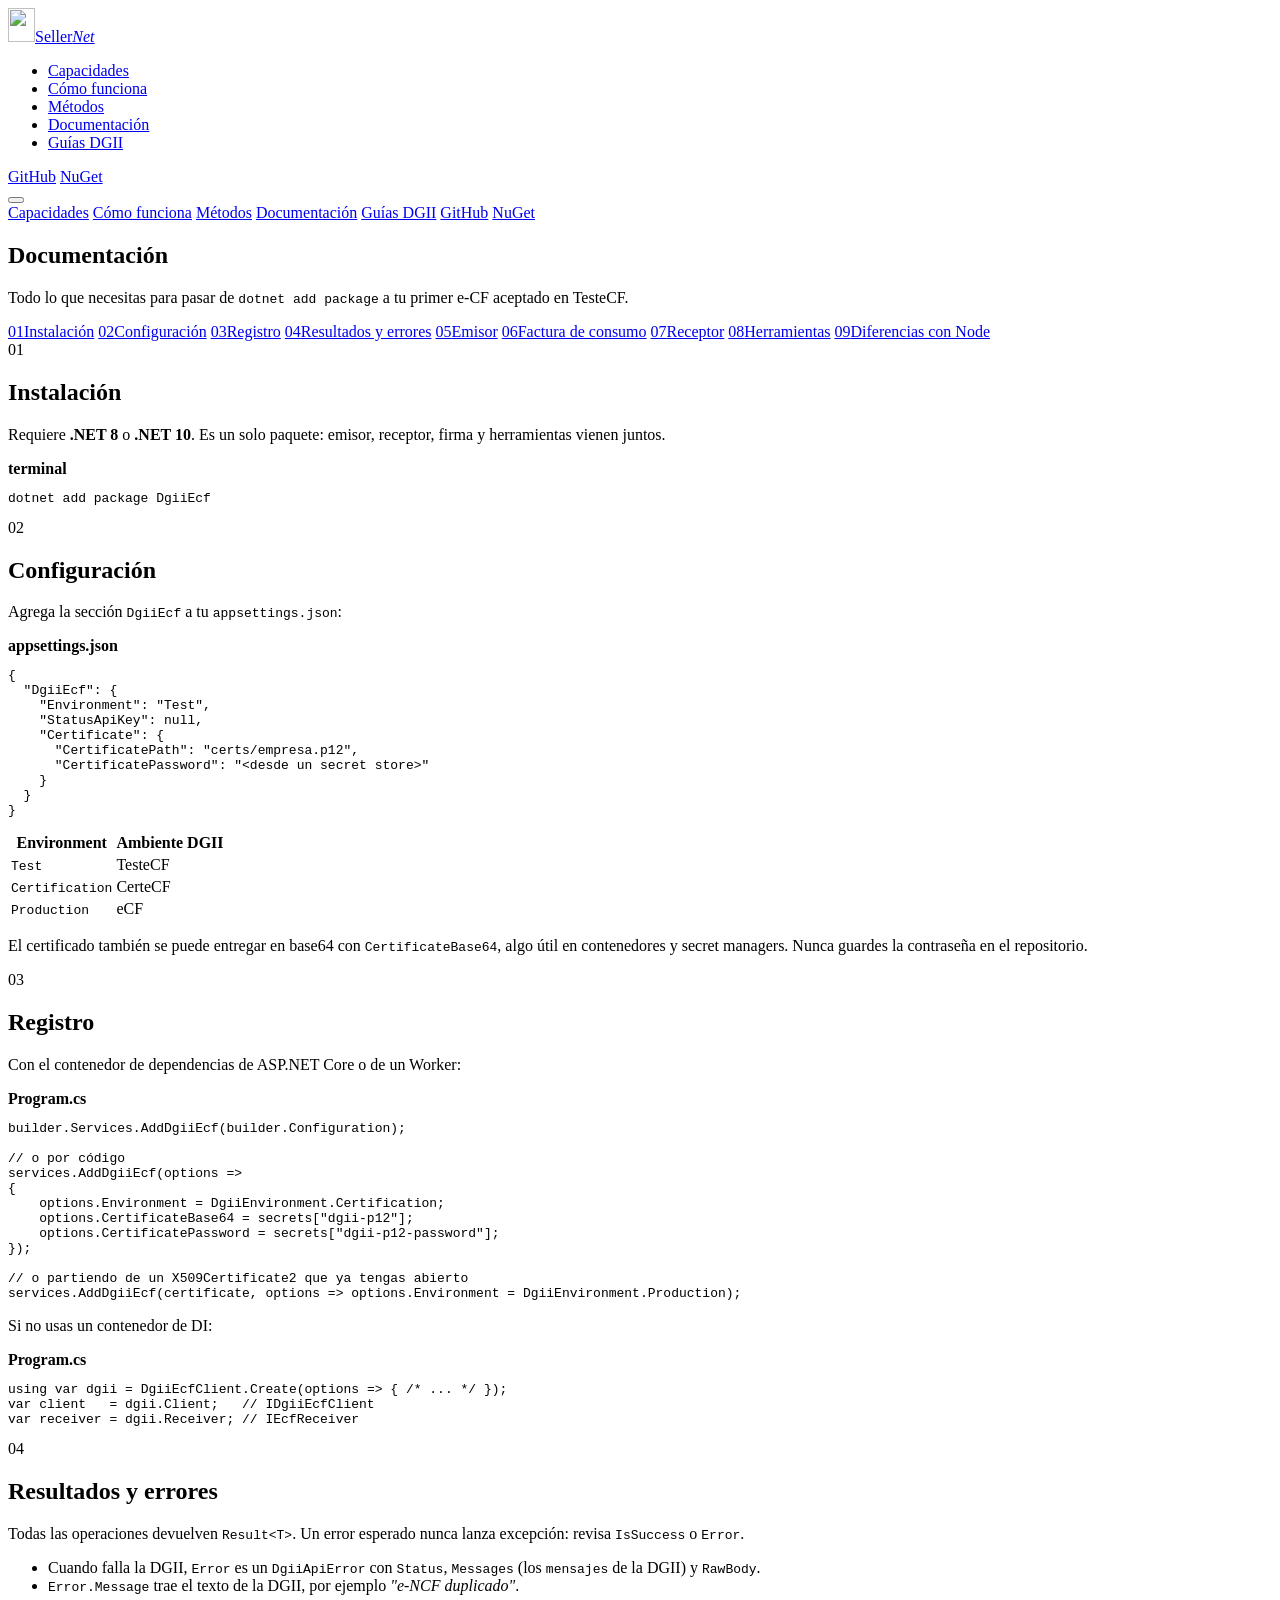
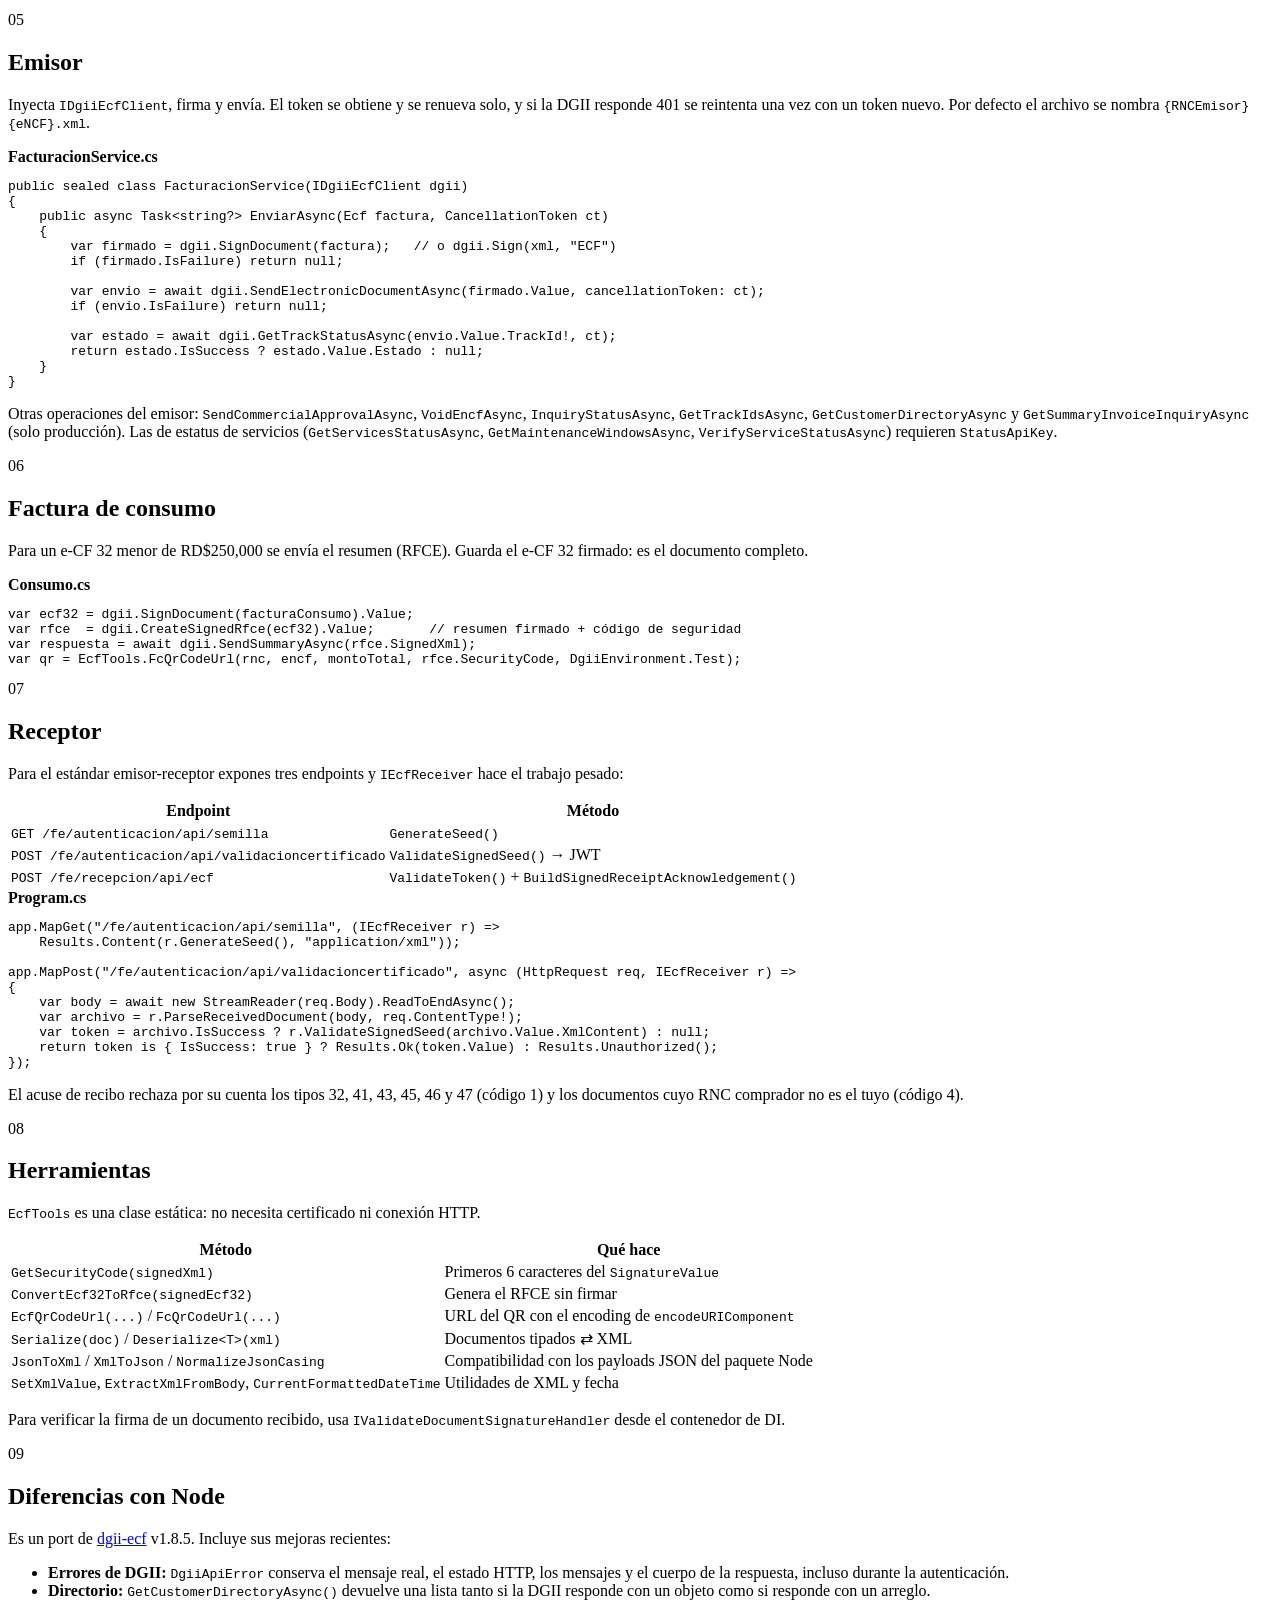
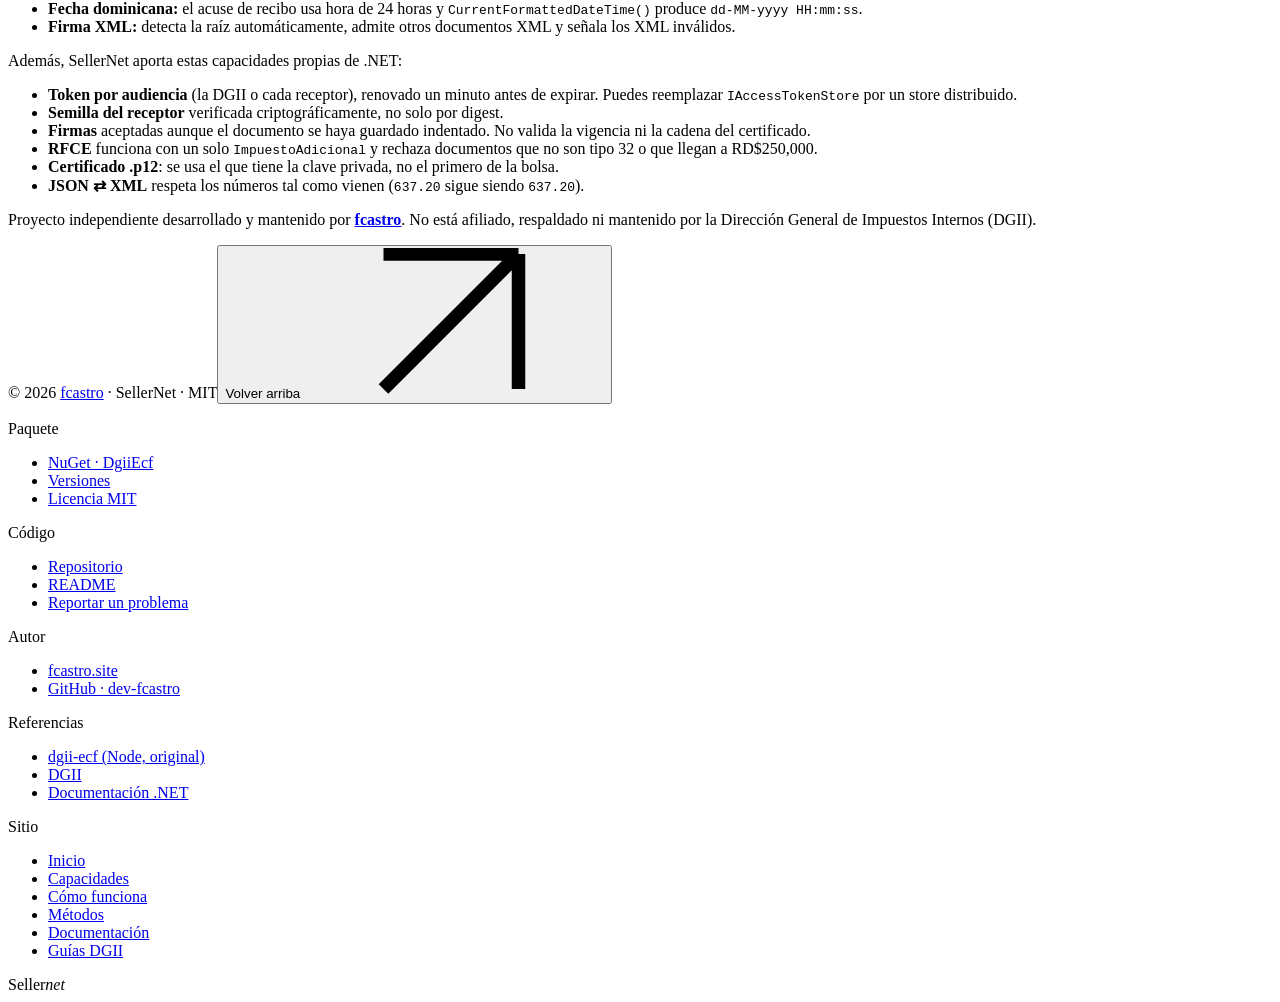
==== commit c914b61d: "Add DGII source-backed technical guides and highlight NuGet downloads" ====
--- a/site/docs.html
+++ b/site/docs.html
@@ -40,6 +40,7 @@
         <li><a href="/#como">Cómo funciona</a></li>
         <li><a href="/#metodos">Métodos</a></li>
         <li><a href="/docs" aria-current="page">Documentación</a></li>
+        <li><a href="/guias">Guías DGII</a></li>
       </ul>
       <div class="nav-cta">
         <a class="btn-ghost" href="https://github.com/dev-fcastro/dgii-ecf" target="_blank" rel="noopener"><i></i><i></i><i></i><i></i>GitHub</a>
@@ -54,6 +55,7 @@
     <a href="/#como">Cómo funciona</a>
     <a href="/#metodos">Métodos</a>
     <a href="/docs" aria-current="page">Documentación</a>
+    <a href="/guias">Guías DGII</a>
     <a href="https://github.com/dev-fcastro/dgii-ecf" target="_blank" rel="noopener">GitHub</a>
     <a href="https://www.nuget.org/packages/DgiiEcf" target="_blank" rel="noopener">NuGet</a>
   </div>
@@ -293,6 +295,7 @@
         <li><a href="/#como">Cómo funciona</a></li>
         <li><a href="/#metodos">Métodos</a></li>
         <li><a href="/docs">Documentación</a></li>
+        <li><a href="/guias">Guías DGII</a></li>
       </ul></div>
     </div>
   </div>
